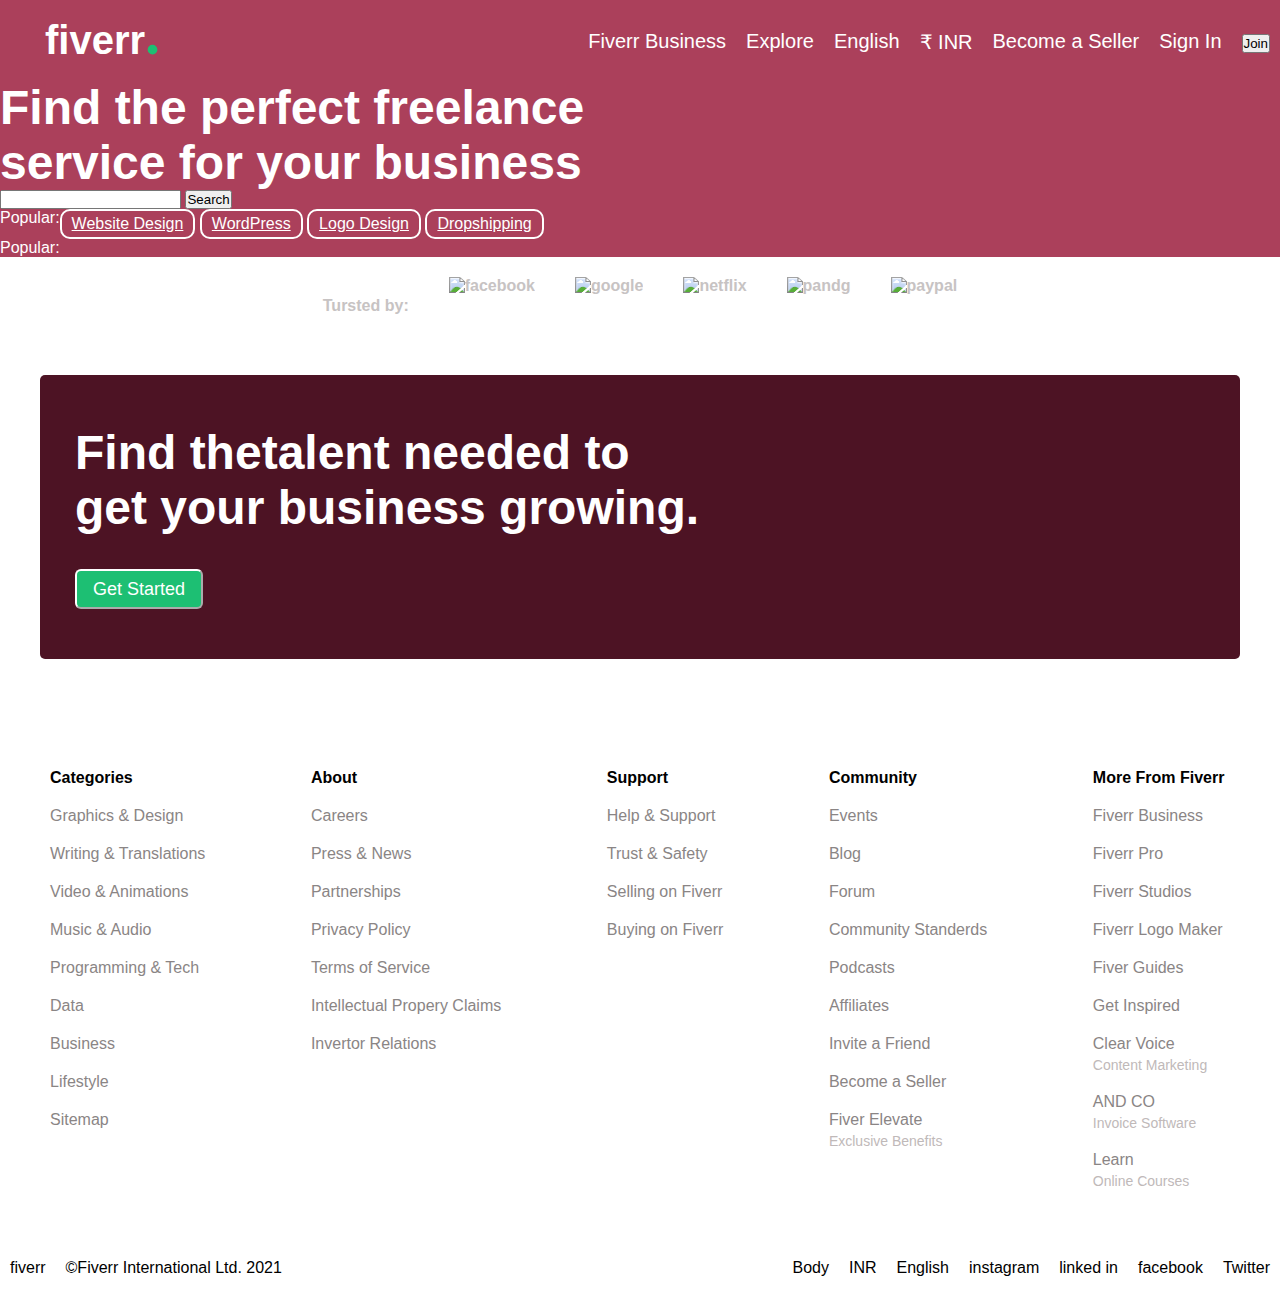
==== index.html @ 6528e8e2 "Initial Commit" ====
<!DOCTYPE html>
<html lang="en">
<head>
    <title>Document</title>
    <link rel="stylesheet" href="style.css">
    <link rel="icon" href="https://i.dlpng.com/static/png/6952373_preview.png">
</head>
<body>
    <div class="header">
        <div class="nav">
            <ul>
                <li id="logo">fiverr<span class="dot">.</span></li>
                <li><button>Join</button></li>
                <li>Sign In</li>
                <li>Become a Seller</li>
                <li>₹ INR</li>
                <li>English</li>
                <li>Explore</li>
                <li>Fiverr Business</li>
            </ul>
        </div>
        <div class="clear"></div>
        <div class="desc">
            <h1>Find the perfect <span class="curl">freelance</span> service for your business</h1>
            <input type="text">
            <button>Search</button>

            <div class="popular">
                Popular: 
                <ul>
                    <li><a href="">Website Design</a></li>
                    <li><a href="">WordPress</a></li>
                    <li><a href="">Logo Design</a></li>
                    <li><a href="">Dropshipping</a></li>
                </ul>
            </div>
            <p>Popular:</p>
        </div>
    </div>
    <div class="trust">
        <ul>
            <li>Tursted by:</li>
            <li><img src="https://fiverr-res.cloudinary.com/npm-assets/@fiverr/logged_out_homepage_perseus/apps/facebook.31d5f92.png" alt="facebook"></li>
            <li><img src="https://fiverr-res.cloudinary.com/npm-assets/@fiverr/logged_out_homepage_perseus/apps/google.517da09.png" alt="google"></li>
            <li><img src="https://fiverr-res.cloudinary.com/npm-assets/@fiverr/logged_out_homepage_perseus/apps/netflix.e3ad953.png" alt="netflix"></li>
            <li><img src="https://fiverr-res.cloudinary.com/npm-assets/@fiverr/logged_out_homepage_perseus/apps/pandg.8b7310b.png" alt="pandg"></li>
            <li><img src="https://fiverr-res.cloudinary.com/npm-assets/@fiverr/logged_out_homepage_perseus/apps/paypal.ec56157.png" alt="paypal"></li>
        </ul>
    </div>

    <div class="get-started">
        <h1 class="heading">Find the<span class="curl">talent</span> needed to get your business <span class="curl">growing</span>.</h1>
        <button>Get Started</button>
    </div>

    <div class="footer">
        <div class="footer-top">
            <div class="list">
                <ul>
                    <li class="first-item">Categories</li>
                    <li>Graphics & Design</li>
                    <li>Writing & Translations</li>
                    <li>Video & Animations</li>
                    <li>Music & Audio</li>
                    <li>Programming & Tech</li>
                    <li>Data</li>
                    <li>Business</li>
                    <li>Lifestyle</li>
                    <li>Sitemap</li>
                </ul>
            </div>
            <div class="list">
                <ul>
                    <li class="first-item">About</li>
                    <li>Careers</li>
                    <li>Press & News</li>
                    <li>Partnerships</li>
                    <li>Privacy Policy</li>
                    <li>Terms of Service</li>
                    <li>Intellectual Propery Claims</li>
                    <li>Invertor Relations</li>
                </ul>
            </div>
            <div class="list">
                <ul>
                    <li class="first-item">Support</li>
                    <li>Help & Support</li>
                    <li>Trust & Safety</li>
                    <li>Selling on Fiverr</li>
                    <li>Buying on Fiverr</li>
                </ul>
            </div>
            <div class="list">
                <ul>
                    <li class="first-item">Community</li>
                    <li>Events</li>
                    <li>Blog</li>
                    <li>Forum</li>
                    <li>Community Standerds</li>
                    <li>Podcasts</li>
                    <li>Affiliates</li>
                    <li>Invite a Friend</li>
                    <li>Become a Seller</li>
                    <li>Fiver Elevate</li>
                    <li class="sub-item">Exclusive Benefits</li>
                </ul>
            </div>
            <div class="list">
                <ul>
                    <li class="first-item">More From Fiverr</li>
                    <li>Fiverr Business</li>
                    <li>Fiverr Pro</li>
                    <li>Fiverr Studios</li>
                    <li>Fiverr Logo Maker</li>
                    <li>Fiver Guides</li>
                    <li>Get Inspired</li>
                    <li>Clear Voice</li>
                    <li class="sub-item">Content Marketing</li>
                    <li>AND CO</li>
                    <li class="sub-item">Invoice Software</li>
                    <li>Learn</li>
                    <li class="sub-item">Online Courses</li>
                </ul>
            </div>            
        </div>

        <div class="footer-bottom">
            <ul class="list-bottom">
                <li>fiverr</li>
                <li>&copy;Fiverr International Ltd. 2021</li>
                <li>Twitter</li>
                <li>facebook</li>
                <li>linked in</li>
                <li>instagram</li>
                <li>English</li>
                <li>INR</li>
                <li>Body</li>
            </ul>
        </div>
    </div>
</body>
</html>
---- style.css ----
* {
    padding: 0;
    margin: 0;
    font-family: Arial, Helvetica, sans-serif;
}
.dot {
    font-family: 'Times New Roman', Times, serif;
    font-size: 60px;
    color: #1dbf73;
}
.header {
    background-color: #ab405b;
    color: white;
}
.nav {
    height: 80px;
}
ul{
    list-style-type: none;
    box-sizing: border-box;
    color: white;
}
.nav li{
    float: right;
    font-size: 20px;
    padding: 10px;
    padding-top: 30px;
}
#logo {
    float: left;
    font-size: 40px;
    font-weight: 800;
    padding: 0px 0px 0px 45px;
}
.footer-top {
    display: flex;
    flex-direction: row;
}
.footer-top .list {
    flex-grow: 1;
    padding: 30px;
    margin: 20px;
}
.footer-top li {
    color: rgb(138, 133, 133);
    padding-top: 20px;
}
.list > ul > .first-item {
    color: black;
    font-weight: bold;
}
.list > ul > .sub-item {
    color: rgb(192, 185, 185);
    font-size: 14px;
    padding-top: 4px;
}
.desc {
    width: 600px;
}
.desc > h1, .get-started > h1 {
    font-size: 48px;
}
.list-bottom > li {
    color: black;
    float: right;
    padding: 20px 10px 30px;
}
.list-bottom > li:first-child {
    float: left;
}
.list-bottom > li:nth-child(2) {
    float: left;
}
.get-started {
    background-color: #4d1324;
    margin: 40px;
    border-radius: 5px;
    padding: 50px 0px 50px 35px;
}
.get-started > h1{
    width: 630px;
    color: white;
}
.get-started > button {
    background-color: #1dbf73;
    color: white;
    font-size: 18px;
    height: 40px;
    width: 128px;
    border-radius: 6px;
    border-color: white;
    margin-top: 34px;
}
.trust > ul {
    display: flex;
    flex-direction: row;
}
.trust > ul > li {
    color: rgb(199, 195, 195);
    margin: 20px;
    font-weight: bold;
}
.trust > ul > li:first-child, .trust > ul > li:nth-child(6) {
    flex-grow: 1;
}
.trust > ul >li:first-child {
    text-align: right;
    padding-top: 20px;
}
.popular > ul > li > a{
    display: inline-flex;
    flex-direction: row;
    border: 2px solid white;
    border-radius: 10px;
    padding: 4px 10px;
    color: white;
}
.popular > ul > li {
    display: inline-block;
}
.popular {
    text-orientation: ;
}
.popular{
    display: flex;
}
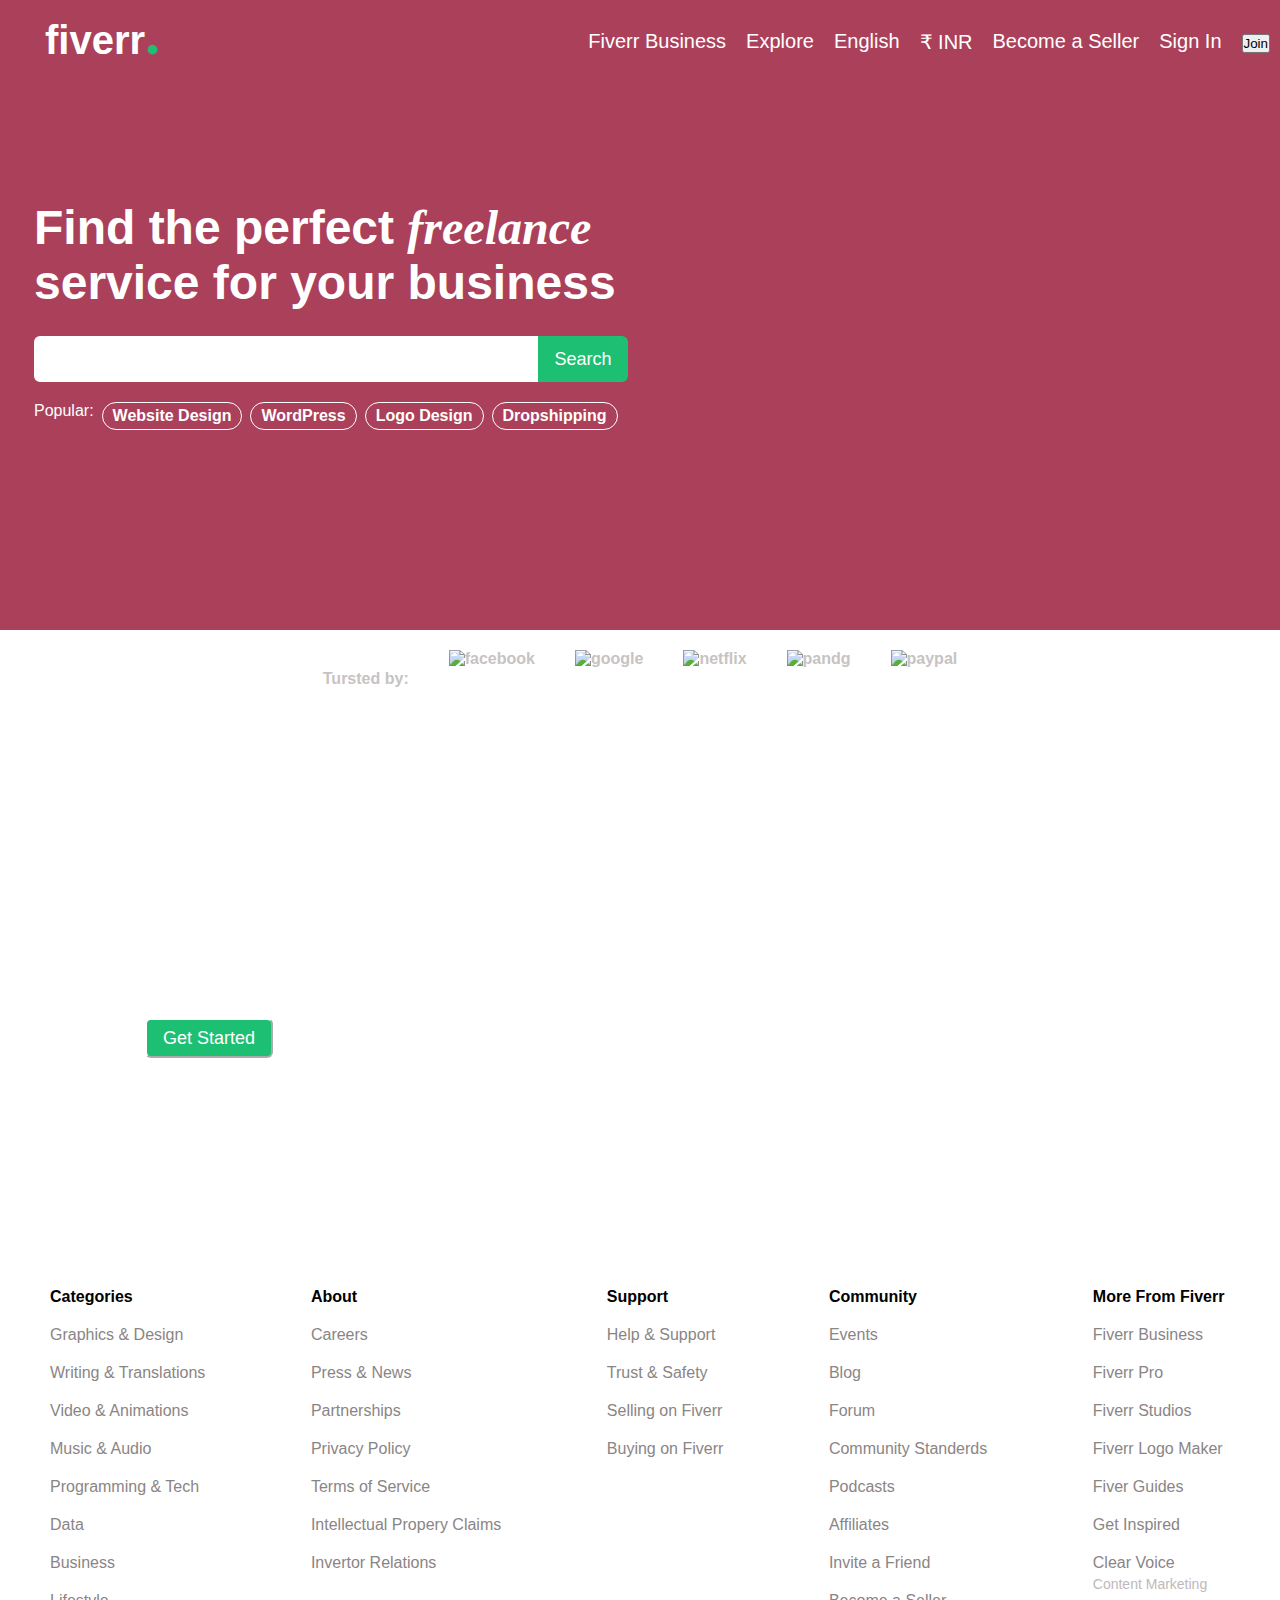
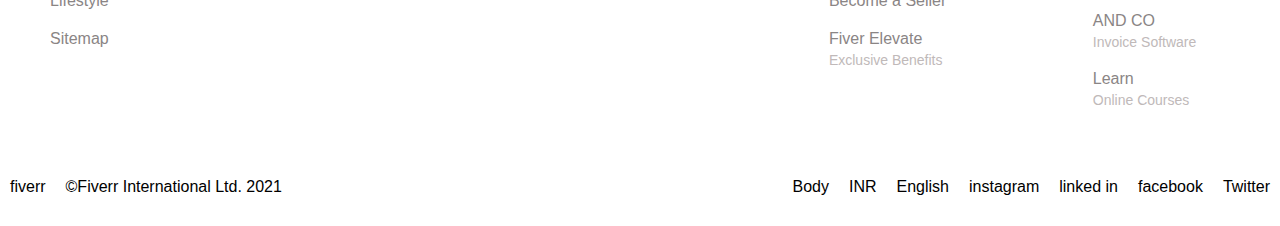
==== commit f548dd52: "Second Commit" ====
--- a/index.html
+++ b/index.html
@@ -25,16 +25,19 @@
             <input type="text">
             <button>Search</button>
 
+            <div class="clear"></div>
+
             <div class="popular">
-                Popular: 
+                <div class="clear"></div>
+                 
                 <ul>
+                    <li>Popular: </li>
                     <li><a href="">Website Design</a></li>
                     <li><a href="">WordPress</a></li>
                     <li><a href="">Logo Design</a></li>
                     <li><a href="">Dropshipping</a></li>
                 </ul>
             </div>
-            <p>Popular:</p>
         </div>
     </div>
     <div class="trust">
@@ -49,7 +52,7 @@
     </div>
 
     <div class="get-started">
-        <h1 class="heading">Find the<span class="curl">talent</span> needed to get your business <span class="curl">growing</span>.</h1>
+        <h1 class="heading">Find the <span class="curl">talent</span> needed to get your business <span class="curl">growing</span>.</h1>
         <button>Get Started</button>
     </div>
 
--- a/style.css
+++ b/style.css
@@ -2,6 +2,10 @@
     padding: 0;
     margin: 0;
     font-family: Arial, Helvetica, sans-serif;
+}
+.curl {
+    font-family: 'Cedarville Cursive';
+    font-style: italic;
 }
 .dot {
     font-family: 'Times New Roman', Times, serif;
@@ -11,6 +15,8 @@
 .header {
     background-color: #ab405b;
     color: white;
+    padding-bottom: 200px;
+    size: 500px;
 }
 .nav {
     height: 80px;
@@ -56,6 +62,7 @@
 }
 .desc {
     width: 600px;
+    padding-top: 120px;
 }
 .desc > h1, .get-started > h1 {
     font-size: 48px;
@@ -72,14 +79,17 @@
     float: left;
 }
 .get-started {
-    background-color: #4d1324;
+    background-image: url("https://fiverr-res.cloudinary.com/q_auto,f_auto,w_1400,dpr_1.0/v1/attachments/generic_asset/asset/50218c41d277f7d85feeaf3efb4549bd-1599072608122/bg-signup-1400-x1.png");
     margin: 40px;
     border-radius: 5px;
     padding: 50px 0px 50px 35px;
+    height: 330px;
 }
 .get-started > h1{
     width: 630px;
     color: white;
+    padding-top: 76px;
+    padding-left: 70px;
 }
 .get-started > button {
     background-color: #1dbf73;
@@ -90,6 +100,7 @@
     border-radius: 6px;
     border-color: white;
     margin-top: 34px;
+    margin-left: 70px;
 }
 .trust > ul {
     display: flex;
@@ -110,17 +121,46 @@
 .popular > ul > li > a{
     display: inline-flex;
     flex-direction: row;
-    border: 2px solid white;
-    border-radius: 10px;
+    border: 1px solid white;
+    border-radius: 18px;
     padding: 4px 10px;
     color: white;
+    text-decoration: none;
+    font-weight: bold;
 }
 .popular > ul > li {
     display: inline-block;
+    padding-right: 8px;
 }
-.popular {
-    text-orientation: ;
+.popular > ul{
+    display: flex;
+    padding-top: 20px;
 }
-.popular{
-    display: flex;
-}+.desc {
+    padding-left: 34px;
+}
+.desc > input {
+    height: 42px;
+    width: 500px;
+    border: 2px solid white;
+    border-top-left-radius: 6px;
+    border-bottom-left-radius: 6px;
+    border-color: white;
+    float: left;
+    margin-top: 26px;
+}
+.desc > button {
+    height: 46px;
+    width: 90px;
+    font-size: 18px;
+    background-color: #1dbf73;
+    color: white;
+    border: 2px solid #1dbf73;
+    border-top-right-radius: 6px;
+    border-bottom-right-radius: 6px;
+    float: left;
+    margin-top: 26px;
+}
+.clear {
+    clear: both;
+}
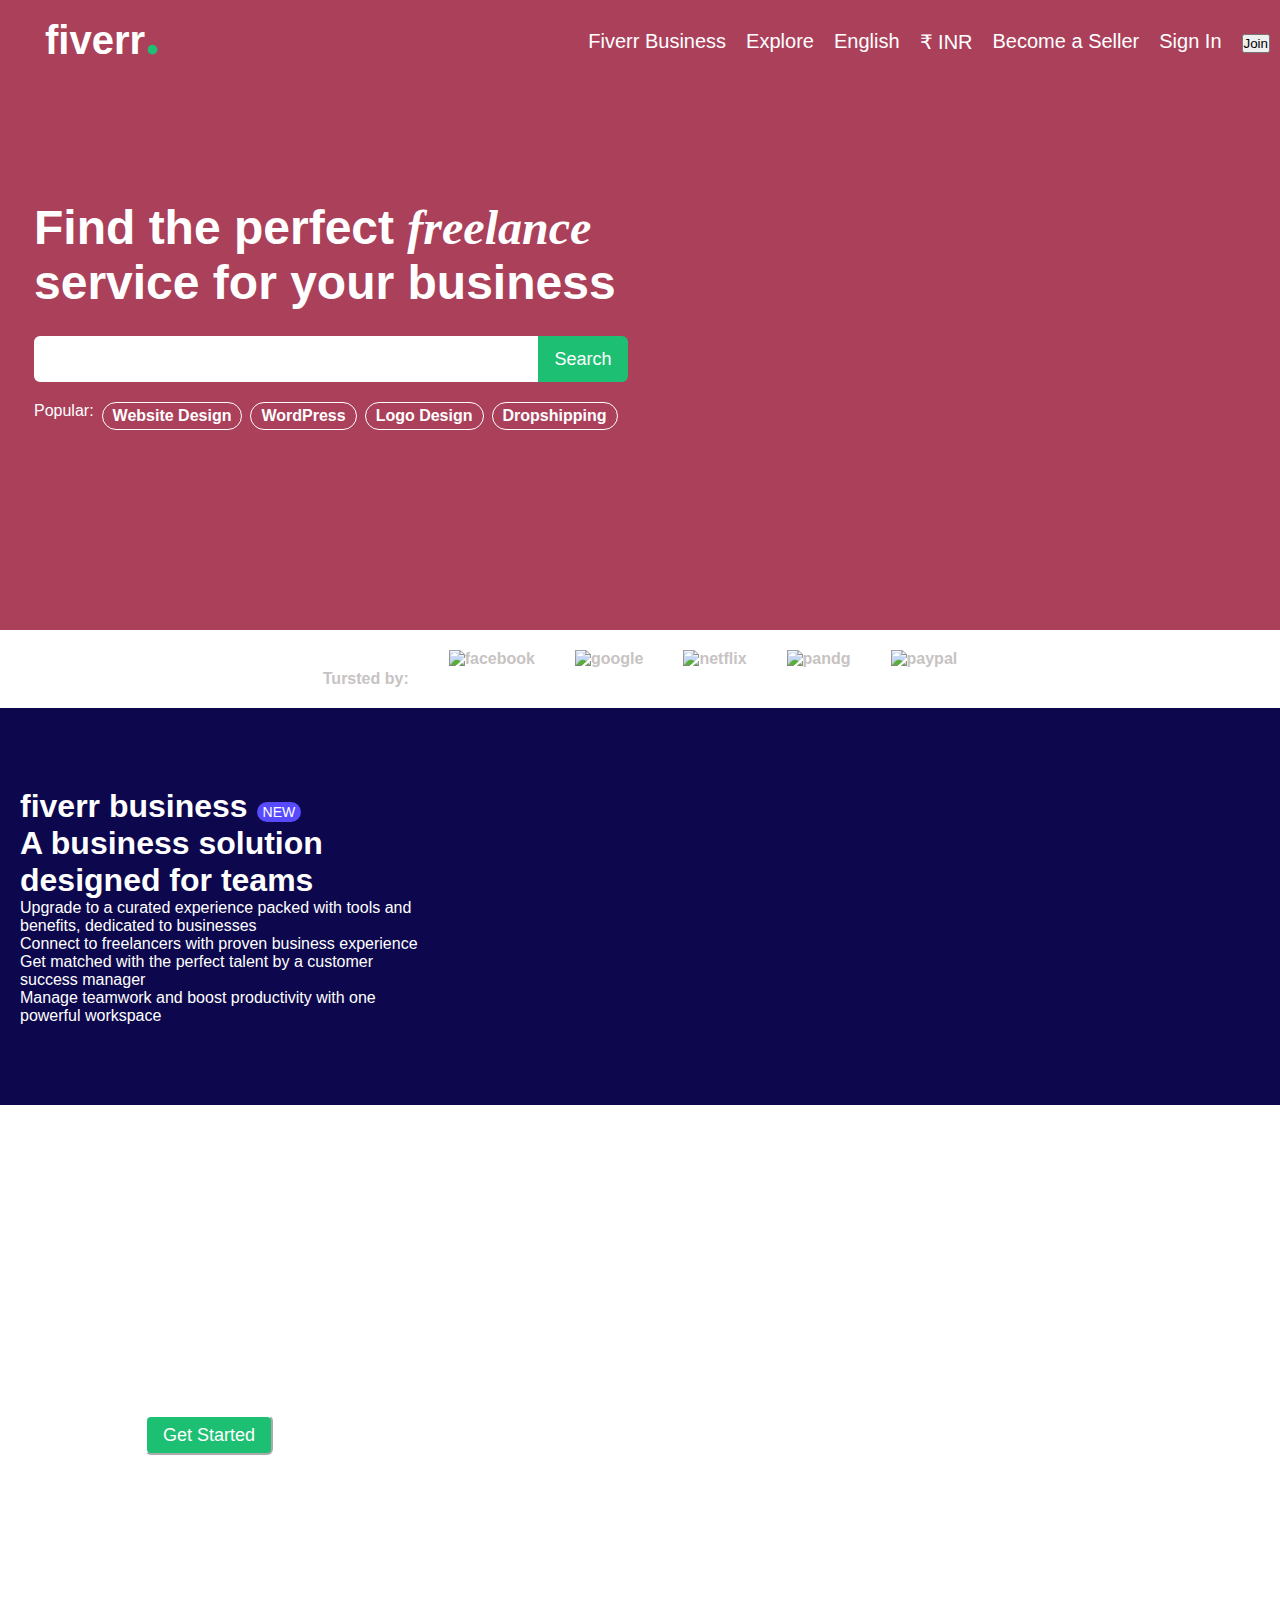
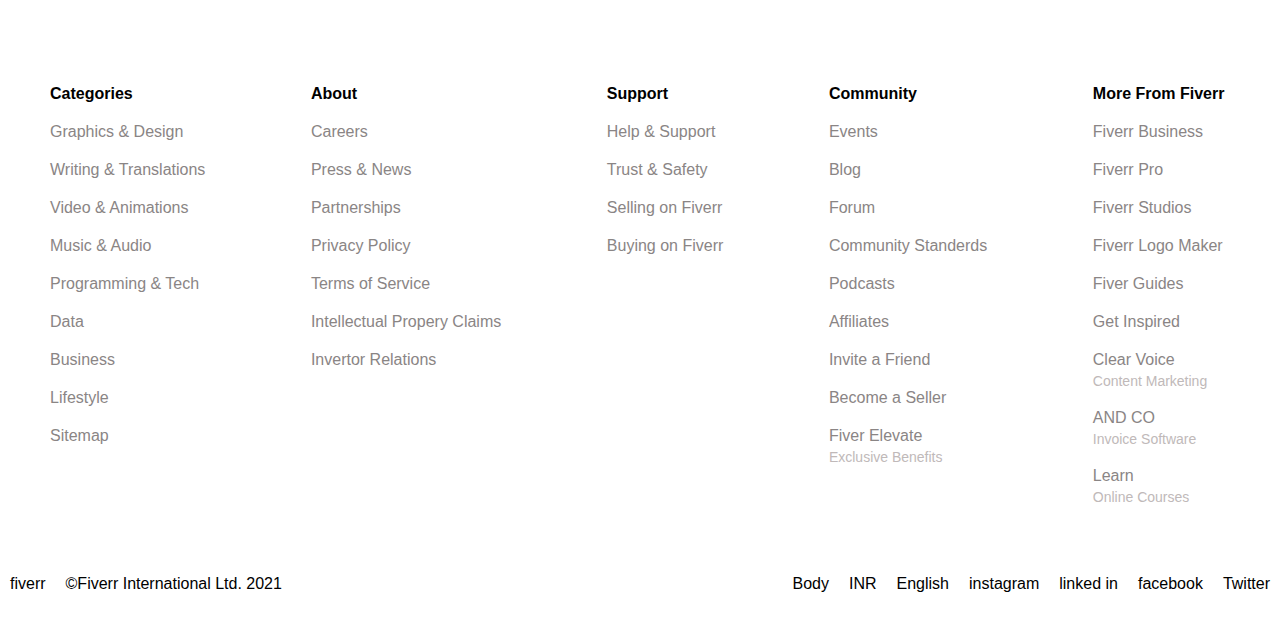
==== commit 122ed1eb: "Third Commit" ====
--- a/index.html
+++ b/index.html
@@ -51,6 +51,21 @@
         </ul>
     </div>
 
+    <div class="fiverr-business">
+        <div class="f-biz-cont">
+            <h1><span>fiverr</span> business <span class="new">NEW</span></h1>
+            <h1>A business solution designed for teams</h1>
+            <p>Upgrade to a curated experience packed with tools and benefits, dedicated to businesses</p>
+            <ul>
+                <li>Connect to freelancers with proven business experience</li>
+                <li>Get matched with the perfect talent by a customer success manager</li>
+                <li>Manage teamwork and boost productivity with one powerful workspace</li>
+            </ul>
+        </div>
+        <div class="f-biz-image">
+            <img src="https://fiverr-res.cloudinary.com/q_auto,f_auto,w_870,dpr_1.0/v1/attachments/generic_asset/asset/d9c17ceebda44764b591a8074a898e63-1599597624757/business-desktop-870-x1.png" alt="">
+        </div>
+    </div>
     <div class="get-started">
         <h1 class="heading">Find the <span class="curl">talent</span> needed to get your business <span class="curl">growing</span>.</h1>
         <button>Get Started</button>
--- a/style.css
+++ b/style.css
@@ -164,3 +164,33 @@
 .clear {
     clear: both;
 }
+.fiverr-business {
+    background-color: #0d084d;
+    color: white;
+    display: grid;
+    grid-template-columns: repeat(14, 1fr);
+    grid-template-rows: 1fr;
+    gap: 50px;
+    padding: 80px 20px 80px 20px;
+}
+.fiverr-business > .f-biz-cont {
+    grid-area: 1 / 1 / span 1 / span 5;
+}
+.fiverr-business img {
+    height: 80%;
+}
+.fiverr-business > .f-biz-image {
+    grid-area: 1 / 6 / span 1 / span 7;
+}
+h1 > span {
+    font-weight: 900;
+}
+.new {
+    color: white;
+    background-color: #584aff;
+    font-size: 14px;
+    font-weight: 100;
+    padding: 2px 6px;
+    border-radius: 12px;
+    margin-bottom: 6px;
+}
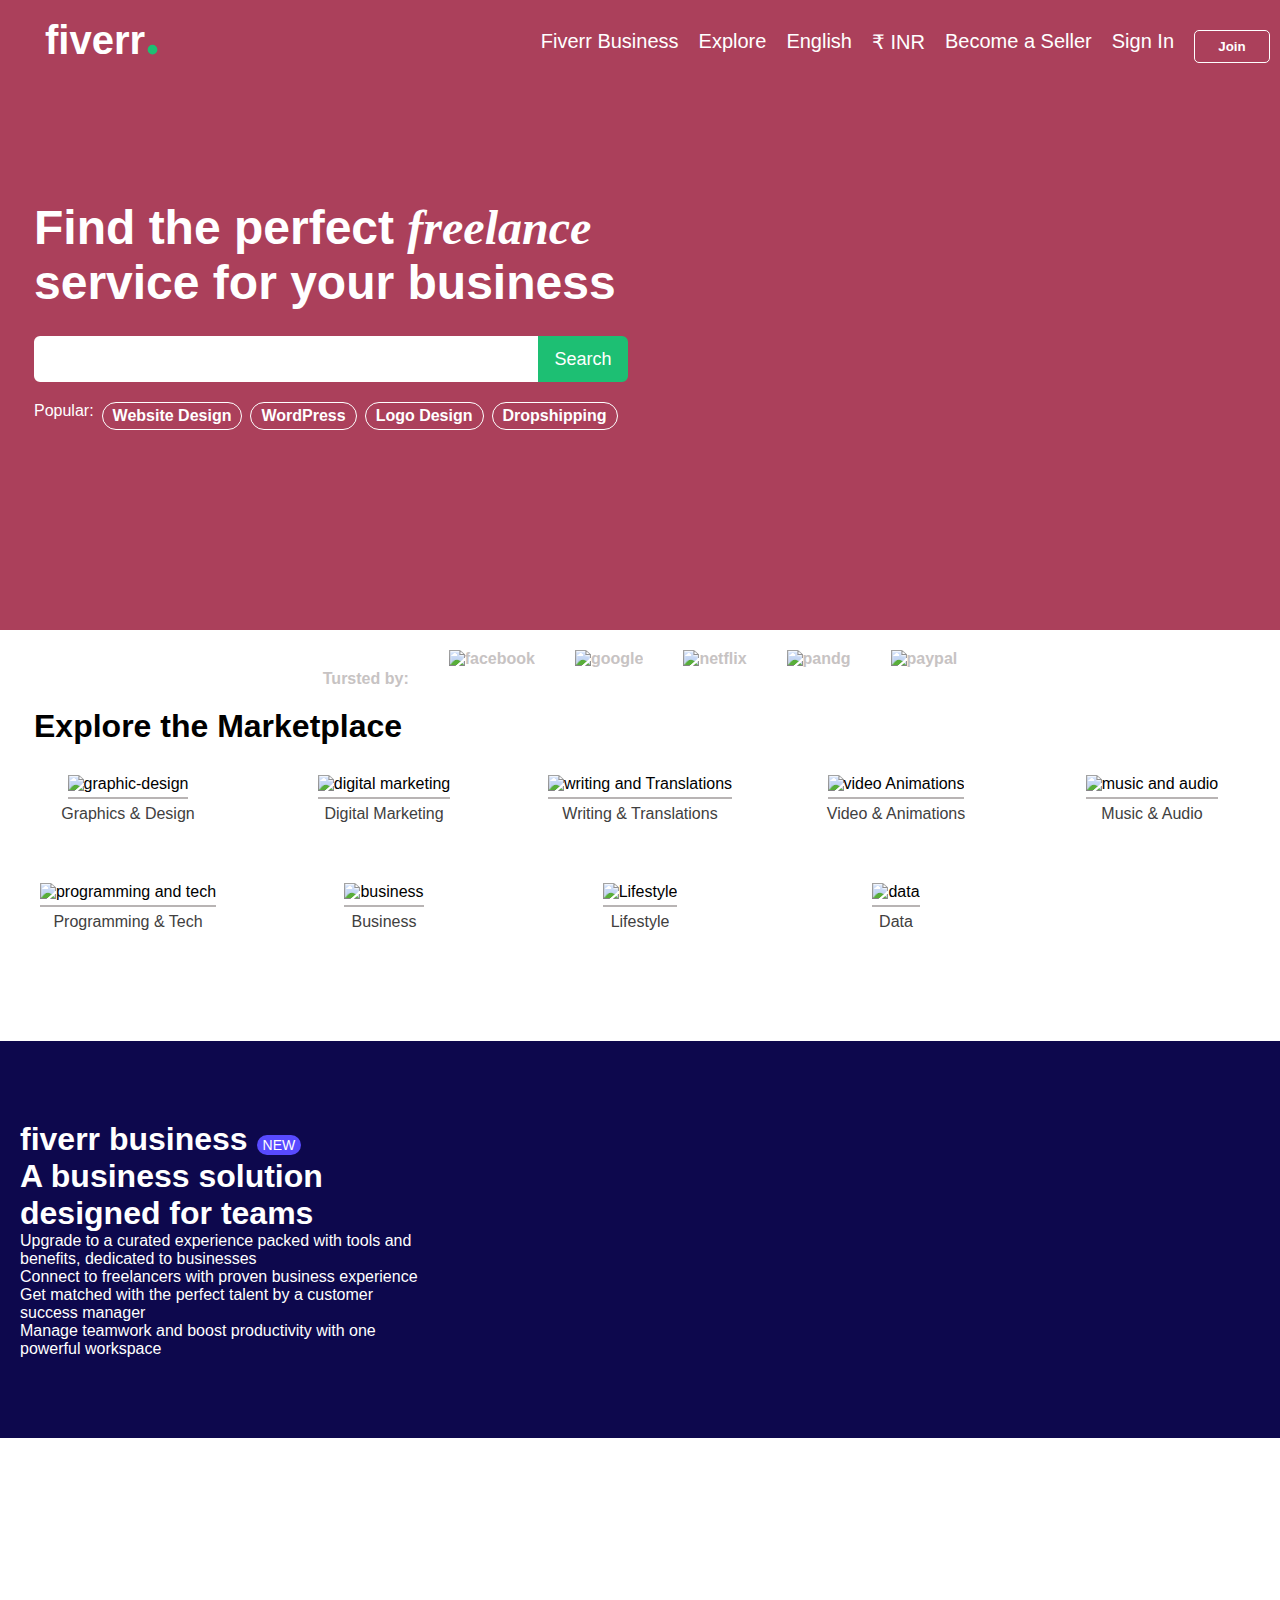
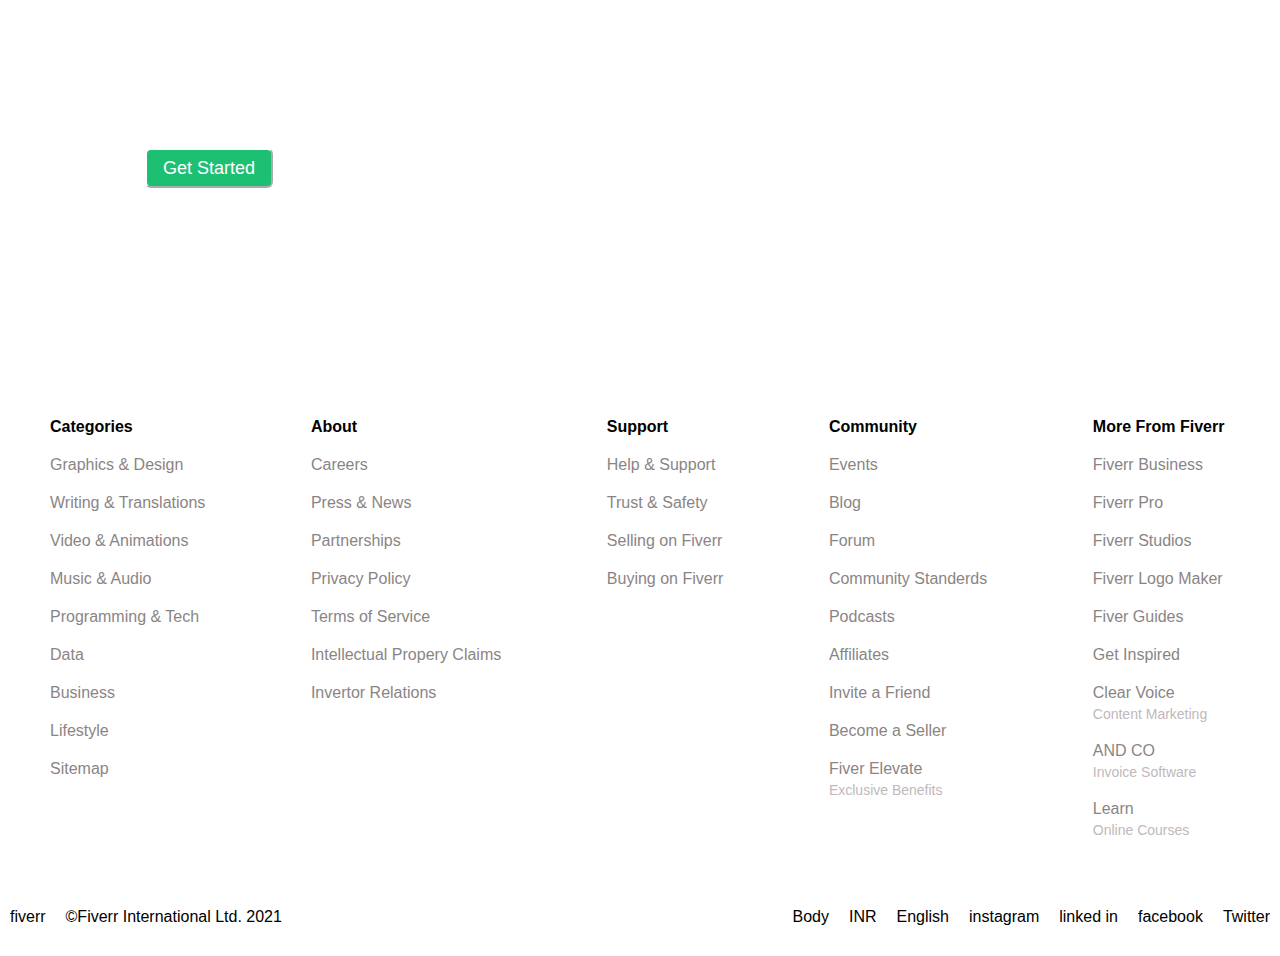
==== commit 0c2dfe82: "Explore Marketplace" ====
--- a/index.html
+++ b/index.html
@@ -51,6 +51,47 @@
         </ul>
     </div>
 
+    <h1>Explore the Marketplace</h1>
+    <div class="explore">
+        <div class="ex ex-1">
+            <img src="https://fiverr-res.cloudinary.com/npm-assets/@fiverr/logged_out_homepage_perseus/apps/graphics-design.d32a2f8.svg" alt="graphic-design">
+            <p>Graphics & Design</p>
+        </div>
+        <div class="ex ex-2">
+            <img src="https://fiverr-res.cloudinary.com/npm-assets/@fiverr/logged_out_homepage_perseus/apps/online-marketing.74e221b.svg" alt="digital marketing">
+            <p>Digital Marketing</p>
+        </div>
+        <div class="ex ex-3">
+            <img src="https://fiverr-res.cloudinary.com/npm-assets/@fiverr/logged_out_homepage_perseus/apps/writing-translation.32ebe2e.svg" alt="writing and Translations">
+            <p>Writing & Translations</p>
+        </div>
+        <div class="ex ex-4">
+            <img src="https://fiverr-res.cloudinary.com/npm-assets/@fiverr/logged_out_homepage_perseus/apps/video-animation.f0d9d71.svg" alt="video Animations">
+            <p>Video & Animations</p>
+        </div>
+        <div class="ex ex-5">
+            <img src="https://fiverr-res.cloudinary.com/npm-assets/@fiverr/logged_out_homepage_perseus/apps/music-audio.320af20.svg" alt="music and audio">
+            <p>Music & Audio</p>
+        </div>
+        <div class="ex ex-6">
+            <img src="https://fiverr-res.cloudinary.com/npm-assets/@fiverr/logged_out_homepage_perseus/apps/programming.9362366.svg" alt="programming and tech">
+            <p>Programming & Tech</p>
+        </div>
+        <div class="ex ex-7">
+            <img src="https://fiverr-res.cloudinary.com/npm-assets/@fiverr/logged_out_homepage_perseus/apps/business.bbdf319.svg" alt="business">
+            <p>Business</p>
+        </div>
+        <div class="ex ex-8">
+            <img src="https://fiverr-res.cloudinary.com/npm-assets/@fiverr/logged_out_homepage_perseus/apps/lifestyle.745b575.svg" alt="Lifestyle">
+            <p>Lifestyle</p>
+        </div>
+        <div class="ex ex-9">
+            <img src="https://fiverr-res.cloudinary.com/npm-assets/@fiverr/logged_out_homepage_perseus/apps/data.718910f.svg" alt="data">
+            <p>Data</p>
+        </div>
+
+    </div>
+
     <div class="fiverr-business">
         <div class="f-biz-cont">
             <h1><span>fiverr</span> business <span class="new">NEW</span></h1>
--- a/style.css
+++ b/style.css
@@ -20,6 +20,17 @@
 }
 .nav {
     height: 80px;
+}
+.nav > ul > li > button {
+    background-color: #ab405b;
+    border: 1px solid white;
+    border-radius: 5px;
+    margin-top: 0px;
+    padding: 8px;
+    color: white;
+    font-weight: bold;
+    width: 76px;
+
 }
 ul{
     list-style-type: none;
@@ -194,3 +205,29 @@
     border-radius: 12px;
     margin-bottom: 6px;
 }
+
+/* Explor the MarketPlace */
+
+.trust + h1 {
+    padding-left: 34px;
+}
+.explore {
+    display: grid;
+    grid-template-rows: repeat(2, 1fr);
+    grid-template-columns: repeat(5, 1fr);
+    padding-bottom: 80px;
+}
+.ex {
+    text-align: center;
+    padding: 30px;
+}
+.ex > img {
+    height: 48px;
+    border-bottom: 2px solid rgb(184, 180, 180);
+    padding-bottom: 4px;
+}
+.ex > p {
+    padding-top: 6px;
+    color: rgb(65, 64, 64);
+}
+
